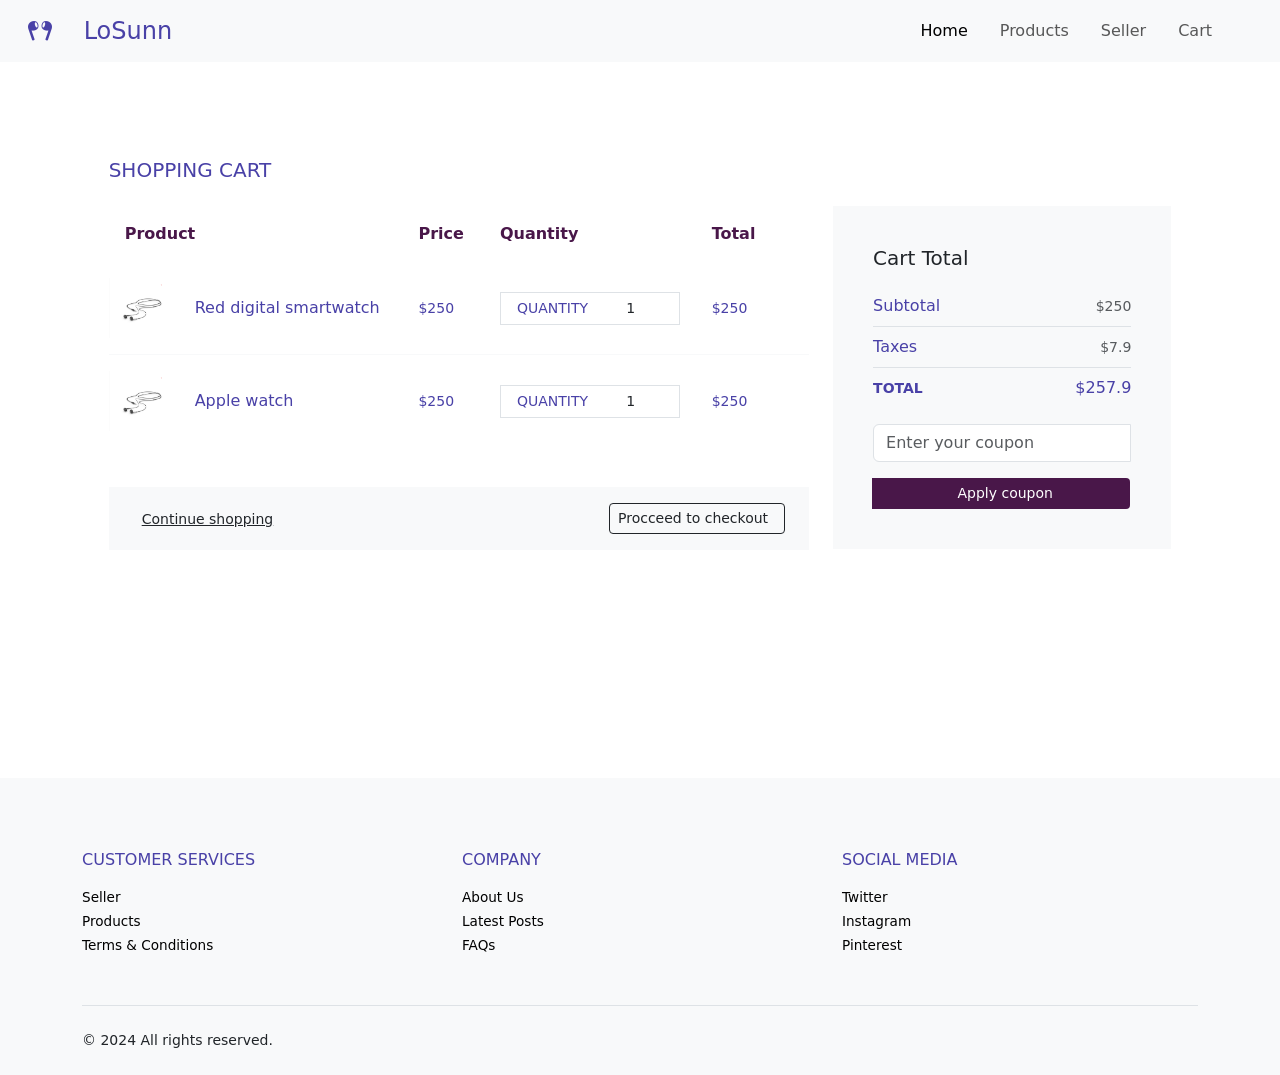
==== cart.html @ 6a6b755a "cart, products, details page added" ====
<!DOCTYPE html>
<html>
  <head>
    <meta charset="UTF-8" />
    <meta name="viewport" content="width=device-width, initial-scale=1.0" />
    <link
      href="https://cdn.jsdelivr.net/npm/bootstrap@5.3.2/dist/css/bootstrap.min.css"
      rel="stylesheet"
      integrity="sha384-T3c6CoIi6uLrA9TneNEoa7RxnatzjcDSCmG1MXxSR1GAsXEV/Dwwykc2MPK8M2HN"
      crossorigin="anonymous"
    />
    <link
      rel="stylesheet"
      href="https://cdn.jsdelivr.net/npm/bootstrap-icons@1.11.3/font/bootstrap-icons.min.css"
    />
    <script
      src="https://cdn.jsdelivr.net/npm/bootstrap@5.3.2/dist/js/bootstrap.bundle.min.js"
      integrity="sha384-C6RzsynM9kWDrMNeT87bh95OGNyZPhcTNXj1NW7RuBCsyN/o0jlpcV8Qyq46cDfL"
      crossorigin="anonymous"
    ></script>
    <link rel="stylesheet" href="./css/styles.css" />

    <title>LoSunn</title>
  </head>
  <body>
    <nav class="navbar navbar-expand-lg bg-body-tertiary">
      <div class="container-fluid">
        <a class="navbar-brand" href="home.html">
          <i class="bi bi-earbuds ms-3"></i>
          <span class="ms-4">LoSunn</span>
        </a>
        <button
          class="navbar-toggler"
          type="button"
          data-bs-toggle="collapse"
          data-bs-target="#navbarSupportedContent"
          aria-controls="navbarSupportedContent"
          aria-expanded="false"
          aria-label="Toggle navigation"
        >
          <span class="navbar-toggler-icon"></span>
        </button>
        <div class="collapse navbar-collapse" id="navbarSupportedContent">
          <ul class="navbar-nav ms-auto mb-2 mb-lg-0 me-5">
            <li class="nav-item ms-5">
              <a class="nav-link active" aria-current="page" href="home.html"
                >Home</a
              >
            </li>
            <li class="nav-item ms-3">
              <a class="nav-link" href="index.html">Products</a>
            </li>
            <li class="nav-item ms-3">
              <a class="nav-link" href="#">Seller</a>
            </li>
            <li class="nav-item ms-3">
              <a class="nav-link" href="cart.html">Cart</a>
            </li>
          </ul>
        </div>
      </div>
    </nav>
    <!--  Modal -->
    <div class="modal fade" id="productView" tabindex="-1">
      <div class="modal-dialog modal-lg modal-dialog-centered">
        <div class="modal-content overflow-hidden border-0">
          <button
            class="btn-close p-4 position-absolute top-0 end-0 z-index-20 shadow-0"
            type="button"
            data-bs-dismiss="modal"
            aria-label="Close"
          ></button>
          <div class="modal-body p-0">
            <div class="row align-items-stretch">
              <div class="col-lg-6 p-lg-0">
                <a
                  class="glightbox product-view d-block h-100 bg-cover bg-center"
                  style="background: url(img/product-5.jpg)"
                  href="img/product-5.jpg"
                  data-gallery="gallery1"
                  data-glightbox="Red digital smartwatch"
                ></a
                ><a
                  class="glightbox d-none"
                  href="img/product-5-alt-1.jpg"
                  data-gallery="gallery1"
                  data-glightbox="Red digital smartwatch"
                ></a
                ><a
                  class="glightbox d-none"
                  href="img/product-5-alt-2.jpg"
                  data-gallery="gallery1"
                  data-glightbox="Red digital smartwatch"
                ></a>
              </div>
              <div class="col-lg-6">
                <div class="p-4 my-md-4">
                  <ul class="list-inline mb-2">
                    <li class="list-inline-item m-0">
                      <i class="fas fa-star small text-warning"></i>
                    </li>
                    <li class="list-inline-item m-0 1">
                      <i class="fas fa-star small text-warning"></i>
                    </li>
                    <li class="list-inline-item m-0 2">
                      <i class="fas fa-star small text-warning"></i>
                    </li>
                    <li class="list-inline-item m-0 3">
                      <i class="fas fa-star small text-warning"></i>
                    </li>
                    <li class="list-inline-item m-0 4">
                      <i class="fas fa-star small text-warning"></i>
                    </li>
                  </ul>
                  <h2 class="h4">Red digital smartwatch</h2>
                  <p class="text-muted">$250</p>
                  <p class="text-sm mb-4">
                    Lorem ipsum dolor sit amet, consectetur adipiscing elit. In
                    ut ullamcorper leo, eget euismod orci. Cum sociis natoque
                    penatibus et magnis dis parturient montes nascetur ridiculus
                    mus. Vestibulum ultricies aliquam convallis.
                  </p>
                  <div class="row align-items-stretch mb-4 gx-0">
                    <div class="col-sm-7">
                      <div
                        class="border d-flex align-items-center justify-content-between py-1 px-3"
                      >
                        <span
                          class="small text-uppercase text-gray mr-4 no-select"
                          >Quantity</span
                        >
                        <div class="quantity">
                          <button class="dec-btn p-0">
                            <i class="fas fa-caret-left"></i>
                          </button>
                          <input
                            class="form-control border-0 shadow-0 p-0"
                            type="text"
                            value="1"
                          />
                          <button class="inc-btn p-0">
                            <i class="fas fa-caret-right"></i>
                          </button>
                        </div>
                      </div>
                    </div>
                    <div class="col-sm-5">
                      <a
                        class="btn btn-dark btn-sm w-100 h-100 d-flex align-items-center justify-content-center px-0"
                        href="cart.html"
                        >Add to cart</a
                      >
                    </div>
                  </div>
                  <a
                    class="btn btn-link text-dark text-decoration-none p-0"
                    href="#!"
                    ><i class="far fa-heart me-2"></i>Add to wish list</a
                  >
                </div>
              </div>
            </div>
          </div>
        </div>
      </div>
    </div>
    <div class="wrap">
      <div class="row justify-content-center mt-5 main">
        <div class="col-md-10">
          <section class="py-5">
            <h2 class="h5 text-uppercase mb-4">Shopping cart</h2>
            <div class="row">
              <div class="col-lg-8 mb-4 mb-lg-0">
                <!-- CART TABLE-->
                <div class="table-responsive mb-4">
                  <table class="table text-nowrap">
                    <thead class="bg-light">
                      <tr>
                        <th class="border-0 p-3" scope="col">
                          <strong
                            class="text-sm"
                            style="color: #491749;"
                            >Product</strong
                          >
                        </th>
                        <th class="border-0 p-3" scope="col">
                          <strong
                            class="text-sm"
                            style="color: #491749;"
                            >Price</strong
                          >
                        </th>
                        <th class="border-0 p-3" scope="col">
                          <strong
                            class="text-sm"
                            style="color: #491749;"
                            >Quantity</strong
                          >
                        </th>
                        <th class="border-0 p-3" scope="col">
                          <strong
                            class="text-sm"
                            style="color: #491749;"
                            >Total</strong
                          >
                        </th>
                      </tr>
                    </thead>
                    <tbody class="border-0">
                      <tr>
                        <th class="ps-0 py-3 border-light" scope="row">
                          <div class="d-flex align-items-center">
                            <a
                              class="reset-anchor d-block animsition-link"
                              href="detail.html"
                              ><img src="assets/music.png" alt="..." width="70"
                            /></a>
                            <div class="ms-3">
                              <strong class="h6"
                                ><a
                                  class="reset-anchor animsition-link"
                                  href="detail.html"
                                  >Red digital smartwatch</a
                                ></strong
                              >
                            </div>
                          </div>
                        </th>
                        <td class="p-3 align-middle border-light">
                          <p class="mb-0 small">$250</p>
                        </td>
                        <td class="p-3 align-middle border-light">
                          <div
                            class="border d-flex align-items-center justify-content-between px-3"
                          >
                            <span
                              class="small text-uppercase text-gray headings-font-family"
                              >Quantity</span
                            >
                            <div class="quantity">
                              <button class="dec-btn p-0">
                                <i class="fas fa-caret-left"></i>
                              </button>
                              <input
                                class="form-control form-control-sm border-0 shadow-0 p-0"
                                type="text"
                                value="1"
                              />
                              <button class="inc-btn p-0">
                                <i class="fas fa-caret-right"></i>
                              </button>
                            </div>
                          </div>
                        </td>
                        <td class="p-3 align-middle border-light">
                          <p class="mb-0 small">$250</p>
                        </td>
                        <td class="p-3 align-middle border-light">
                          <a class="reset-anchor" href="#!"
                            ><i class="fas fa-trash-alt small text-muted"></i
                          ></a>
                        </td>
                      </tr>
                      <tr>
                        <th class="ps-0 py-3 border-0" scope="row">
                          <div class="d-flex align-items-center">
                            <a
                              class="reset-anchor d-block animsition-link"
                              href="detail.html"
                              ><img src="assets/music.png" alt="..." width="70"
                            /></a>
                            <div class="ms-3">
                              <strong class="h6"
                                ><a
                                  class="reset-anchor animsition-link"
                                  href="detail.html"
                                  >Apple watch</a
                                ></strong
                              >
                            </div>
                          </div>
                        </th>
                        <td class="p-3 align-middle border-0">
                          <p class="mb-0 small">$250</p>
                        </td>
                        <td class="p-3 align-middle border-0">
                          <div
                            class="border d-flex align-items-center justify-content-between px-3"
                          >
                            <span
                              class="small text-uppercase text-gray headings-font-family"
                              >Quantity</span
                            >
                            <div class="quantity">
                              <button class="dec-btn p-0">
                                <i class="fas fa-caret-left"></i>
                              </button>
                              <input
                                class="form-control form-control-sm border-0 shadow-0 p-0"
                                type="text"
                                value="1"
                              />
                              <button class="inc-btn p-0">
                                <i class="fas fa-caret-right"></i>
                              </button>
                            </div>
                          </div>
                        </td>
                        <td class="p-3 align-middle border-0">
                          <p class="mb-0 small">$250</p>
                        </td>
                        <td class="p-3 align-middle border-0">
                          <a class="reset-anchor" href="#!"
                            ><i class="fas fa-trash-alt small text-muted"></i
                          ></a>
                        </td>
                      </tr>
                    </tbody>
                  </table>
                </div>
                <!-- CART NAV-->
                <div class="bg-light px-4 py-3">
                  <div class="row align-items-center text-center">
                    <div class="col-md-6 mb-3 mb-md-0 text-md-start">
                      <a
                        class="btn btn-link p-0 text-dark btn-sm"
                        href="shop.html"
                        ><i class="fas fa-long-arrow-alt-left me-2"> </i
                        >Continue shopping</a
                      >
                    </div>
                    <div class="col-md-6 text-md-end">
                      <a
                        class="btn btn-outline-dark btn-sm"
                        href="checkout.html"
                        >Procceed to checkout<i
                          class="fas fa-long-arrow-alt-right ms-2"
                        ></i
                      ></a>
                    </div>
                  </div>
                </div>
              </div>
              <!-- ORDER TOTAL-->
              <div class="col-md-4">
                <div class="card border-0 rounded-0 p-lg-4 bg-light">
                  <div class="card-body">
                    <h5 class="mb-4">Cart Total</h5>
                    <ul class="list-unstyled mb-0">
                      <li
                        class="d-flex align-items-center justify-content-between"
                      >
                        Subtotal<span class="text-muted small">$250</span>
                      </li>
                      <li class="border-bottom my-2"></li>
                      <li
                        class="d-flex align-items-center justify-content-between"
                      >
                        Taxes<span class="text-muted small">$7.9</span>
                      </li>
                      <li class="border-bottom my-2"></li>
                      <li
                        class="d-flex align-items-center justify-content-between mb-4"
                      >
                        <strong class="text-uppercase small font-weight-bold"
                          >Total</strong
                        ><span>$257.9</span>
                      </li>
                    </ul>

                    <form action="#">
                      <div class="input-group mb-0">
                        <input
                          class="form-control"
                          type="text"
                          placeholder="Enter your coupon"
                        />
                        <button
                          class="btn btn-sm w-100 mt-3"
                          style="background-color: #491749; color: #fff"
                          type="submit"
                        >
                          <i class="fas fa-gift me-2"></i>Apply coupon
                        </button>
                      </div>
                    </form>
                  </div>
                </div>
              </div>
            </div>
          </section>
        </div>
      </div>
    </div>
    <!-- FOOTER -->
    <footer class="bg-light text-white">
      <div class="container py-4">
        <div class="row py-5">
          <div class="col-md-4 mb-3 mb-md-0">
            <h6 class="text-uppercase mb-3">Customer services</h6>
            <ul class="list-unstyled mb-0">
              <li>
                <a class="footer-link" href="#!">Seller</a>
              </li>
              <li><a class="footer-link" href="#!">Products</a></li>
              <li>
                <a class="footer-link" href="#!">Terms &amp; Conditions</a>
              </li>
            </ul>
          </div>
          <div class="col-md-4 mb-3 mb-md-0">
            <h6 class="text-uppercase mb-3">Company</h6>
            <ul class="list-unstyled mb-0">
              <li><a class="footer-link" href="#!">About Us</a></li>
              <li><a class="footer-link" href="#!">Latest Posts</a></li>
              <li><a class="footer-link" href="#!">FAQs</a></li>
            </ul>
          </div>
          <div class="col-md-4">
            <h6 class="text-uppercase mb-3">Social media</h6>
            <ul class="list-unstyled mb-0">
              <li><a class="footer-link" href="#!">Twitter</a></li>
              <li><a class="footer-link" href="#!">Instagram</a></li>
              <li><a class="footer-link" href="#!">Pinterest</a></li>
            </ul>
          </div>
        </div>
        <div class="border-top pt-4">
          <div class="row">
            <div class="col-md-6 text-center text-md-start">
              <p class="small mb-0 text-dark">
                &copy; 2024 All rights reserved.
              </p>
            </div>
          </div>
        </div>
      </div>
    </footer>
  </body>
</html>
---- css/styles.css ----
* {
  margin: 0;
  padding: 0;
}

body {
  height: 100%;
  overflow-x: hidden;
}
p,
li,
h1 {
  color: #4941a7;
}

.wrap {
  min-height: 100%;
}

.main {
  overflow: auto;
  padding-bottom: 180px;
  /* must be same height as the footer */
}

#footer {
  position: relative;
  margin-top: -180px;
  /* negative value of footer height */
  height: 80px;
  clear: both;
  /* background-color: red; */
}

/* Opera Fix thanks to Maleika (Kohoutec) */

body:before {
  content: "";
  height: 100%;
  float: left;
  width: 0;
  margin-top: -32767px;
  /* thank you Erik J - negate effect of float*/
}
.navbar-brand {
  color: #4941a7;
  font-size: x-large;
  font-weight: 500;
}

/*
*
* ==========================================
* CATEGORY
* ==========================================
*
*/
.category-item {
  display: block;
  position: relative;
  color: #4941a7;
  transition: all 0.3s;
}
.text-uppercase {
  text-transform: uppercase !important;
  color: #4941a7;
}

.category-item img {
  transition: all 0.3s;
}

.category-item-title {
  display: inline-block;
  padding: 0.5rem 1rem;
  background: #fff;
  text-transform: uppercase;
  letter-spacing: 0.07em;
  position: absolute;
  top: 50%;
  left: 50%;
  transform: translate(-50%, -50%);
  box-shadow: 0 0 5px rgba(0, 0, 0, 0.07);
  font-size: 0.8rem;
}

.category-item:hover img {
  opacity: 0.7;
}
.product img {
  filter: grayscale(40%);
  transition: all 0.3s;
}

.product-overlay {
  width: 100%;
  position: absolute;
  left: 0;
  bottom: 0;
  display: flex;
  align-items: flex-end;
  justify-content: center;
  padding: 1rem 0;
  opacity: 0;
  transition: all 0.3s;
}

.product-overlay ul li {
  transition: all 0.3s;
}

.product-overlay ul li:first-of-type {
  transform: translateX(-10px);
  opacity: 0;
}

.product-overlay ul li:last-of-type {
  transform: translateX(10px);
  opacity: 0;
}

.product:hover img {
  opacity: 0.3;
}

.product:hover .product-overlay {
  opacity: 1;
}

.product:hover .product-overlay li {
  opacity: 1;
  transform: none;
}

.product .badge {
  position: absolute;
  top: 1rem;
  right: 1rem;
  z-index: 1;
}
.reset-anchor {
  color: #4941a7;
  transition: all 0.3s;
  text-decoration: none;
}
.list-inline {
  padding-left: 0;
  list-style: none;
}

.list-inline-item {
  display: inline-block;
}
.product-view {
  min-height: 20rem;
}
.quantity {
  display: flex;
  align-items: center;
}

.quantity input {
  width: 2rem;
  text-align: center;
}

.quantity button {
  background: none;
  border: none;
  width: 1rem;
  outline: none;
}
/*
*
* ==========================================
* FOOTER
* ==========================================
*
*/
.footer-link {
  font-size: 0.85rem;
  position: relative;
  color: #000;
  transition: all 0.3s;
  text-decoration: none;
}

.footer-link:hover,
.footer-link:focus {
  padding-left: 0.6rem;
  color: #4941a7;
  text-decoration: none;
}

.footer-link:hover::before,
.footer-link:focus::before {
  opacity: 1;
}

.footer-link::before {
  content: "\f0da";
  display: inline-block;
  font-family: "Font Awesome\ 5 Free";
  font-weight: 900;
  position: absolute;
  top: 50%;
  left: 0;
  transform: translateY(-50%);
  color: #fff;
  transition: all 0.3s;
  opacity: 0;
}
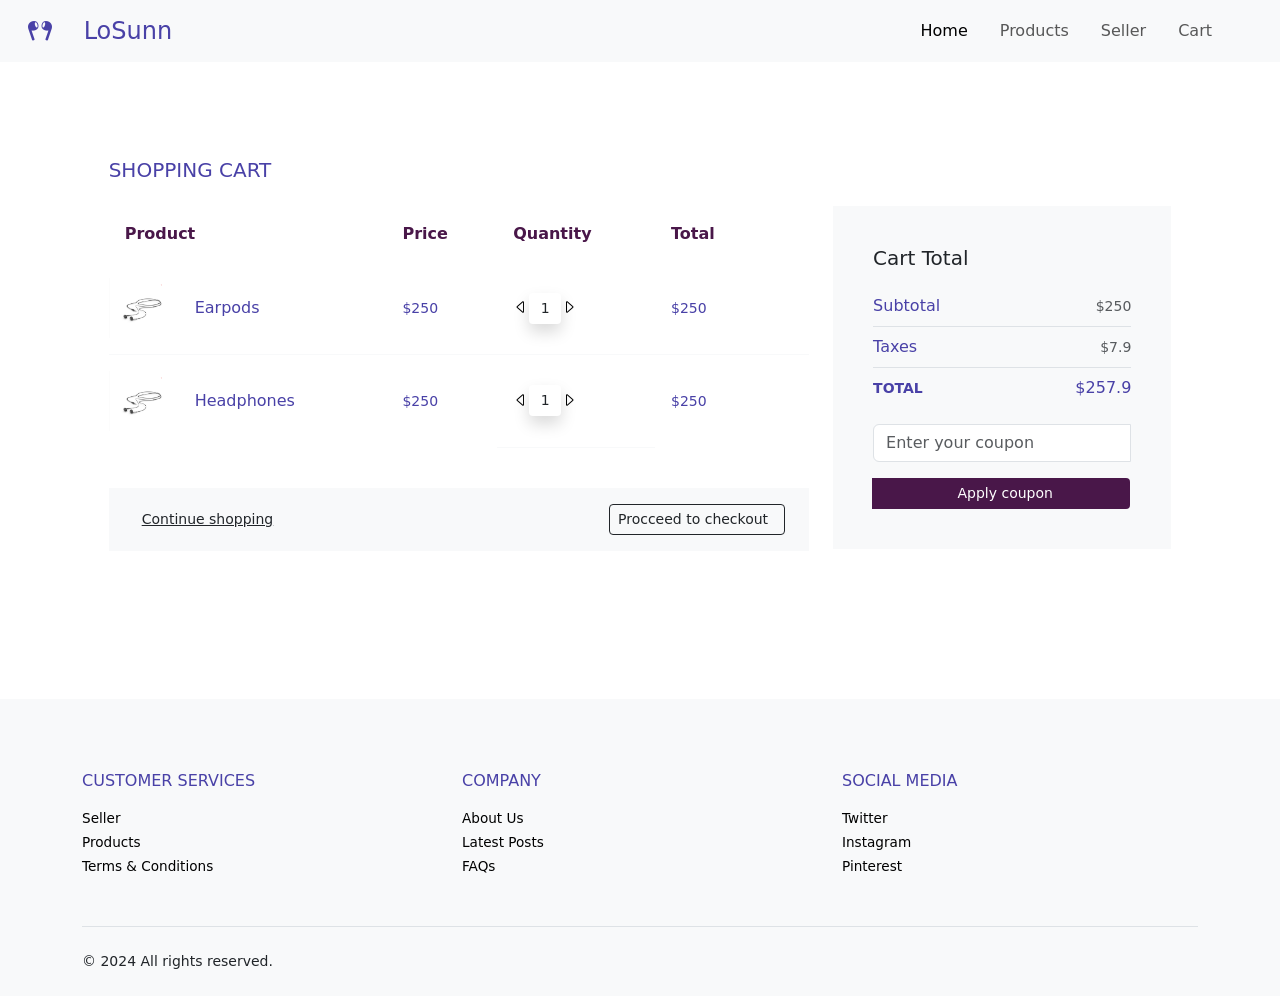
==== commit 24d27287: "checkout, products, detail clean up" ====
--- a/cart.html
+++ b/cart.html
@@ -25,7 +25,7 @@
   <body>
     <nav class="navbar navbar-expand-lg bg-body-tertiary">
       <div class="container-fluid">
-        <a class="navbar-brand" href="home.html">
+        <a class="navbar-brand" href="index.html">
           <i class="bi bi-earbuds ms-3"></i>
           <span class="ms-4">LoSunn</span>
         </a>
@@ -43,15 +43,15 @@
         <div class="collapse navbar-collapse" id="navbarSupportedContent">
           <ul class="navbar-nav ms-auto mb-2 mb-lg-0 me-5">
             <li class="nav-item ms-5">
-              <a class="nav-link active" aria-current="page" href="home.html"
+              <a class="nav-link active" aria-current="page" href="index.html"
                 >Home</a
               >
             </li>
             <li class="nav-item ms-3">
-              <a class="nav-link" href="index.html">Products</a>
+              <a class="nav-link" href="products.html">Products</a>
             </li>
             <li class="nav-item ms-3">
-              <a class="nav-link" href="#">Seller</a>
+              <a class="nav-link" href="seller.html">Seller</a>
             </li>
             <li class="nav-item ms-3">
               <a class="nav-link" href="cart.html">Cart</a>
@@ -60,110 +60,7 @@
         </div>
       </div>
     </nav>
-    <!--  Modal -->
-    <div class="modal fade" id="productView" tabindex="-1">
-      <div class="modal-dialog modal-lg modal-dialog-centered">
-        <div class="modal-content overflow-hidden border-0">
-          <button
-            class="btn-close p-4 position-absolute top-0 end-0 z-index-20 shadow-0"
-            type="button"
-            data-bs-dismiss="modal"
-            aria-label="Close"
-          ></button>
-          <div class="modal-body p-0">
-            <div class="row align-items-stretch">
-              <div class="col-lg-6 p-lg-0">
-                <a
-                  class="glightbox product-view d-block h-100 bg-cover bg-center"
-                  style="background: url(img/product-5.jpg)"
-                  href="img/product-5.jpg"
-                  data-gallery="gallery1"
-                  data-glightbox="Red digital smartwatch"
-                ></a
-                ><a
-                  class="glightbox d-none"
-                  href="img/product-5-alt-1.jpg"
-                  data-gallery="gallery1"
-                  data-glightbox="Red digital smartwatch"
-                ></a
-                ><a
-                  class="glightbox d-none"
-                  href="img/product-5-alt-2.jpg"
-                  data-gallery="gallery1"
-                  data-glightbox="Red digital smartwatch"
-                ></a>
-              </div>
-              <div class="col-lg-6">
-                <div class="p-4 my-md-4">
-                  <ul class="list-inline mb-2">
-                    <li class="list-inline-item m-0">
-                      <i class="fas fa-star small text-warning"></i>
-                    </li>
-                    <li class="list-inline-item m-0 1">
-                      <i class="fas fa-star small text-warning"></i>
-                    </li>
-                    <li class="list-inline-item m-0 2">
-                      <i class="fas fa-star small text-warning"></i>
-                    </li>
-                    <li class="list-inline-item m-0 3">
-                      <i class="fas fa-star small text-warning"></i>
-                    </li>
-                    <li class="list-inline-item m-0 4">
-                      <i class="fas fa-star small text-warning"></i>
-                    </li>
-                  </ul>
-                  <h2 class="h4">Red digital smartwatch</h2>
-                  <p class="text-muted">$250</p>
-                  <p class="text-sm mb-4">
-                    Lorem ipsum dolor sit amet, consectetur adipiscing elit. In
-                    ut ullamcorper leo, eget euismod orci. Cum sociis natoque
-                    penatibus et magnis dis parturient montes nascetur ridiculus
-                    mus. Vestibulum ultricies aliquam convallis.
-                  </p>
-                  <div class="row align-items-stretch mb-4 gx-0">
-                    <div class="col-sm-7">
-                      <div
-                        class="border d-flex align-items-center justify-content-between py-1 px-3"
-                      >
-                        <span
-                          class="small text-uppercase text-gray mr-4 no-select"
-                          >Quantity</span
-                        >
-                        <div class="quantity">
-                          <button class="dec-btn p-0">
-                            <i class="fas fa-caret-left"></i>
-                          </button>
-                          <input
-                            class="form-control border-0 shadow-0 p-0"
-                            type="text"
-                            value="1"
-                          />
-                          <button class="inc-btn p-0">
-                            <i class="fas fa-caret-right"></i>
-                          </button>
-                        </div>
-                      </div>
-                    </div>
-                    <div class="col-sm-5">
-                      <a
-                        class="btn btn-dark btn-sm w-100 h-100 d-flex align-items-center justify-content-center px-0"
-                        href="cart.html"
-                        >Add to cart</a
-                      >
-                    </div>
-                  </div>
-                  <a
-                    class="btn btn-link text-dark text-decoration-none p-0"
-                    href="#!"
-                    ><i class="far fa-heart me-2"></i>Add to wish list</a
-                  >
-                </div>
-              </div>
-            </div>
-          </div>
-        </div>
-      </div>
-    </div>
+
     <div class="wrap">
       <div class="row justify-content-center mt-5 main">
         <div class="col-md-10">
@@ -177,30 +74,22 @@
                     <thead class="bg-light">
                       <tr>
                         <th class="border-0 p-3" scope="col">
-                          <strong
-                            class="text-sm"
-                            style="color: #491749;"
+                          <strong class="text-sm" style="color: #491749"
                             >Product</strong
                           >
                         </th>
                         <th class="border-0 p-3" scope="col">
-                          <strong
-                            class="text-sm"
-                            style="color: #491749;"
+                          <strong class="text-sm" style="color: #491749"
                             >Price</strong
                           >
                         </th>
                         <th class="border-0 p-3" scope="col">
-                          <strong
-                            class="text-sm"
-                            style="color: #491749;"
+                          <strong class="text-sm" style="color: #491749"
                             >Quantity</strong
                           >
                         </th>
                         <th class="border-0 p-3" scope="col">
-                          <strong
-                            class="text-sm"
-                            style="color: #491749;"
+                          <strong class="text-sm" style="color: #491749"
                             >Total</strong
                           >
                         </th>
@@ -213,14 +102,14 @@
                             <a
                               class="reset-anchor d-block animsition-link"
                               href="detail.html"
-                              ><img src="assets/music.png" alt="..." width="70"
+                              ><img src="assets/wired.png" alt="..." width="70"
                             /></a>
                             <div class="ms-3">
                               <strong class="h6"
                                 ><a
                                   class="reset-anchor animsition-link"
                                   href="detail.html"
-                                  >Red digital smartwatch</a
+                                  >Earpods</a
                                 ></strong
                               >
                             </div>
@@ -230,26 +119,18 @@
                           <p class="mb-0 small">$250</p>
                         </td>
                         <td class="p-3 align-middle border-light">
-                          <div
-                            class="border d-flex align-items-center justify-content-between px-3"
-                          >
-                            <span
-                              class="small text-uppercase text-gray headings-font-family"
-                              >Quantity</span
-                            >
-                            <div class="quantity">
-                              <button class="dec-btn p-0">
-                                <i class="fas fa-caret-left"></i>
-                              </button>
-                              <input
-                                class="form-control form-control-sm border-0 shadow-0 p-0"
-                                type="text"
-                                value="1"
-                              />
-                              <button class="inc-btn p-0">
-                                <i class="fas fa-caret-right"></i>
-                              </button>
-                            </div>
+                          <div class="quantity">
+                            <button class="dec-btn p-0">
+                              <i class="bi bi-caret-left"></i>
+                            </button>
+                            <input
+                              class="form-control form-control-sm border-0 shadow p-0"
+                              type="text"
+                              value="1"
+                            />
+                            <button class="inc-btn p-0">
+                              <i class="bi bi-caret-right"></i>
+                            </button>
                           </div>
                         </td>
                         <td class="p-3 align-middle border-light">
@@ -267,14 +148,14 @@
                             <a
                               class="reset-anchor d-block animsition-link"
                               href="detail.html"
-                              ><img src="assets/music.png" alt="..." width="70"
+                              ><img src="assets/wired.png" alt="..." width="70"
                             /></a>
                             <div class="ms-3">
                               <strong class="h6"
                                 ><a
                                   class="reset-anchor animsition-link"
                                   href="detail.html"
-                                  >Apple watch</a
+                                  >Headphones</a
                                 ></strong
                               >
                             </div>
@@ -283,27 +164,19 @@
                         <td class="p-3 align-middle border-0">
                           <p class="mb-0 small">$250</p>
                         </td>
-                        <td class="p-3 align-middle border-0">
-                          <div
-                            class="border d-flex align-items-center justify-content-between px-3"
-                          >
-                            <span
-                              class="small text-uppercase text-gray headings-font-family"
-                              >Quantity</span
-                            >
-                            <div class="quantity">
-                              <button class="dec-btn p-0">
-                                <i class="fas fa-caret-left"></i>
-                              </button>
-                              <input
-                                class="form-control form-control-sm border-0 shadow-0 p-0"
-                                type="text"
-                                value="1"
-                              />
-                              <button class="inc-btn p-0">
-                                <i class="fas fa-caret-right"></i>
-                              </button>
-                            </div>
+                        <td class="p-3 align-middle border-light">
+                          <div class="quantity">
+                            <button class="dec-btn p-0">
+                              <i class="bi bi-caret-left"></i>
+                            </button>
+                            <input
+                              class="form-control form-control-sm border-0 shadow p-0"
+                              type="text"
+                              value="1"
+                            />
+                            <button class="inc-btn p-0">
+                              <i class="bi bi-caret-right"></i>
+                            </button>
                           </div>
                         </td>
                         <td class="p-3 align-middle border-0">
--- a/css/styles.css
+++ b/css/styles.css
@@ -9,7 +9,8 @@
 }
 p,
 li,
-h1 {
+h1,
+label {
   color: #4941a7;
 }
 
@@ -19,7 +20,7 @@
 
 .main {
   overflow: auto;
-  padding-bottom: 180px;
+  padding-bottom: 100px;
   /* must be same height as the footer */
 }
 
@@ -32,20 +33,41 @@
   /* background-color: red; */
 }
 
-/* Opera Fix thanks to Maleika (Kohoutec) */
-
 body:before {
   content: "";
   height: 100%;
   float: left;
   width: 0;
   margin-top: -32767px;
-  /* thank you Erik J - negate effect of float*/
 }
 .navbar-brand {
   color: #4941a7;
   font-size: x-large;
   font-weight: 500;
+}
+.pagination > li > a {
+  background-color: white;
+  color: #4941a7;
+}
+
+.pagination > li > a:focus,
+.pagination > li > a:hover,
+.pagination > li > span:focus,
+.pagination > li > span:hover {
+  color: #5a5a5a;
+  background-color: #eee;
+  border-color: #ddd;
+}
+
+.pagination > .active > a {
+  color: white;
+  background-color: #4941a7 !important;
+  border: solid 1px #4941a7 !important;
+}
+
+.pagination > .active > a:hover {
+  background-color: #4941a7 !important;
+  border: solid 1px #4941a7;
 }
 
 /*
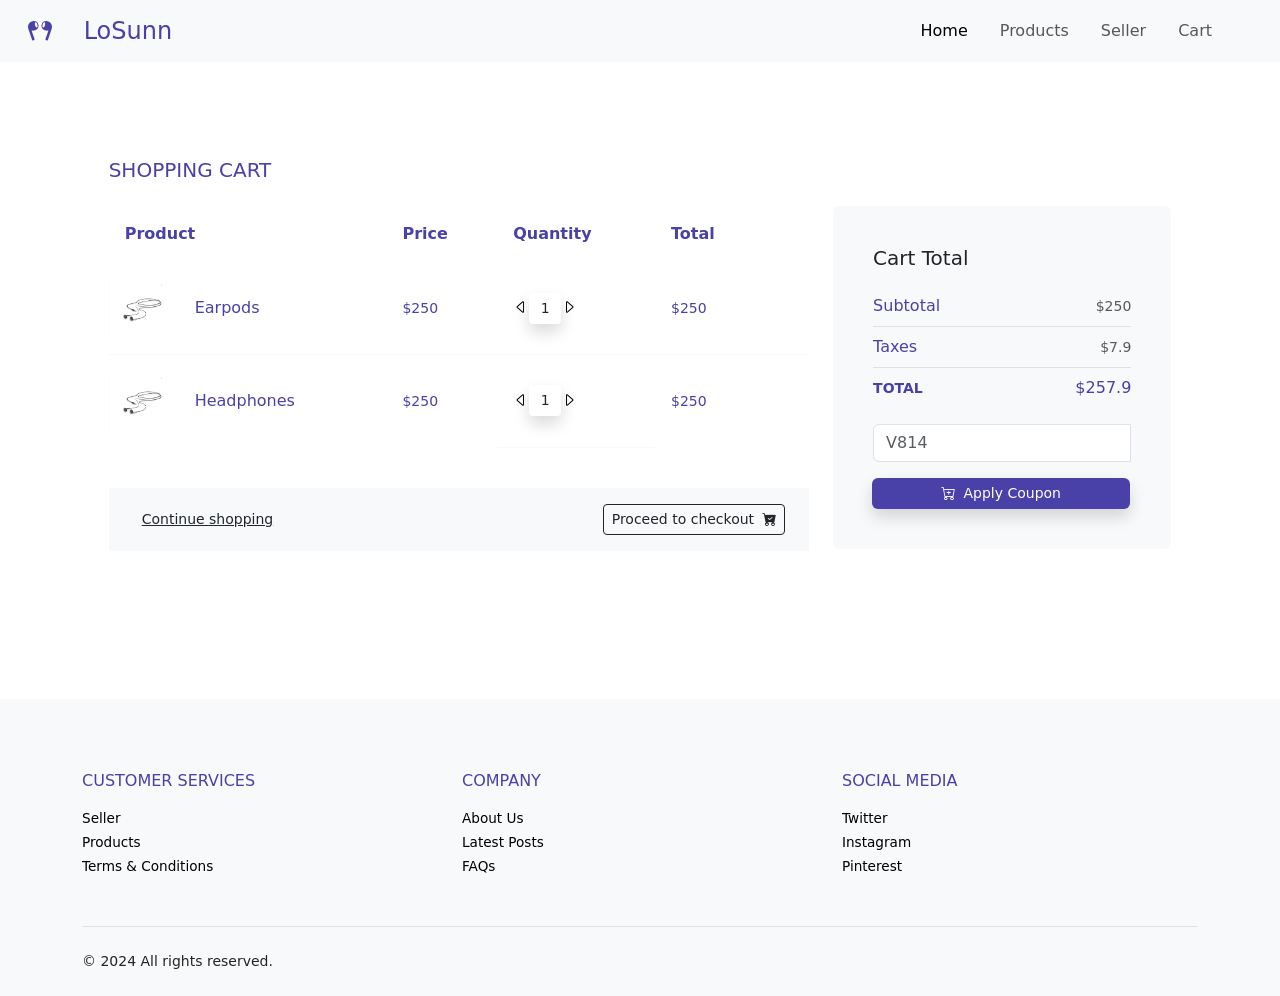
==== commit 69a94923: "added button shadow, color cleanup" ====
--- a/cart.html
+++ b/cart.html
@@ -74,22 +74,22 @@
                     <thead class="bg-light">
                       <tr>
                         <th class="border-0 p-3" scope="col">
-                          <strong class="text-sm" style="color: #491749"
+                          <strong class="text-sm" style="color: #4941a7"
                             >Product</strong
                           >
                         </th>
                         <th class="border-0 p-3" scope="col">
-                          <strong class="text-sm" style="color: #491749"
+                          <strong class="text-sm" style="color: #4941a7"
                             >Price</strong
                           >
                         </th>
                         <th class="border-0 p-3" scope="col">
-                          <strong class="text-sm" style="color: #491749"
+                          <strong class="text-sm" style="color: #4941a7"
                             >Quantity</strong
                           >
                         </th>
                         <th class="border-0 p-3" scope="col">
-                          <strong class="text-sm" style="color: #491749"
+                          <strong class="text-sm" style="color: #4941a7"
                             >Total</strong
                           >
                         </th>
@@ -197,7 +197,7 @@
                     <div class="col-md-6 mb-3 mb-md-0 text-md-start">
                       <a
                         class="btn btn-link p-0 text-dark btn-sm"
-                        href="shop.html"
+                        href="products.html"
                         ><i class="fas fa-long-arrow-alt-left me-2"> </i
                         >Continue shopping</a
                       >
@@ -206,17 +206,17 @@
                       <a
                         class="btn btn-outline-dark btn-sm"
                         href="checkout.html"
-                        >Procceed to checkout<i
-                          class="fas fa-long-arrow-alt-right ms-2"
-                        ></i
-                      ></a>
+                        >Proceed to checkout<i
+                          class="bi bi-cart-check-fill ms-2"
+                        ></i>
+                      </a>
                     </div>
                   </div>
                 </div>
               </div>
               <!-- ORDER TOTAL-->
               <div class="col-md-4">
-                <div class="card border-0 rounded-0 p-lg-4 bg-light">
+                <div class="card border-0 rounded p-lg-4 bg-light">
                   <div class="card-body">
                     <h5 class="mb-4">Cart Total</h5>
                     <ul class="list-unstyled mb-0">
@@ -246,14 +246,14 @@
                         <input
                           class="form-control"
                           type="text"
-                          placeholder="Enter your coupon"
+                          placeholder="V814"
                         />
                         <button
-                          class="btn btn-sm w-100 mt-3"
-                          style="background-color: #491749; color: #fff"
+                          class="btn btn-sm w-100 mt-3 shadow rounded"
+                          style="background-color: #4941a7; color: #fff"
                           type="submit"
                         >
-                          <i class="fas fa-gift me-2"></i>Apply coupon
+                          <i class="bi bi-cart-plus me-2"></i>Apply Coupon
                         </button>
                       </div>
                     </form>
